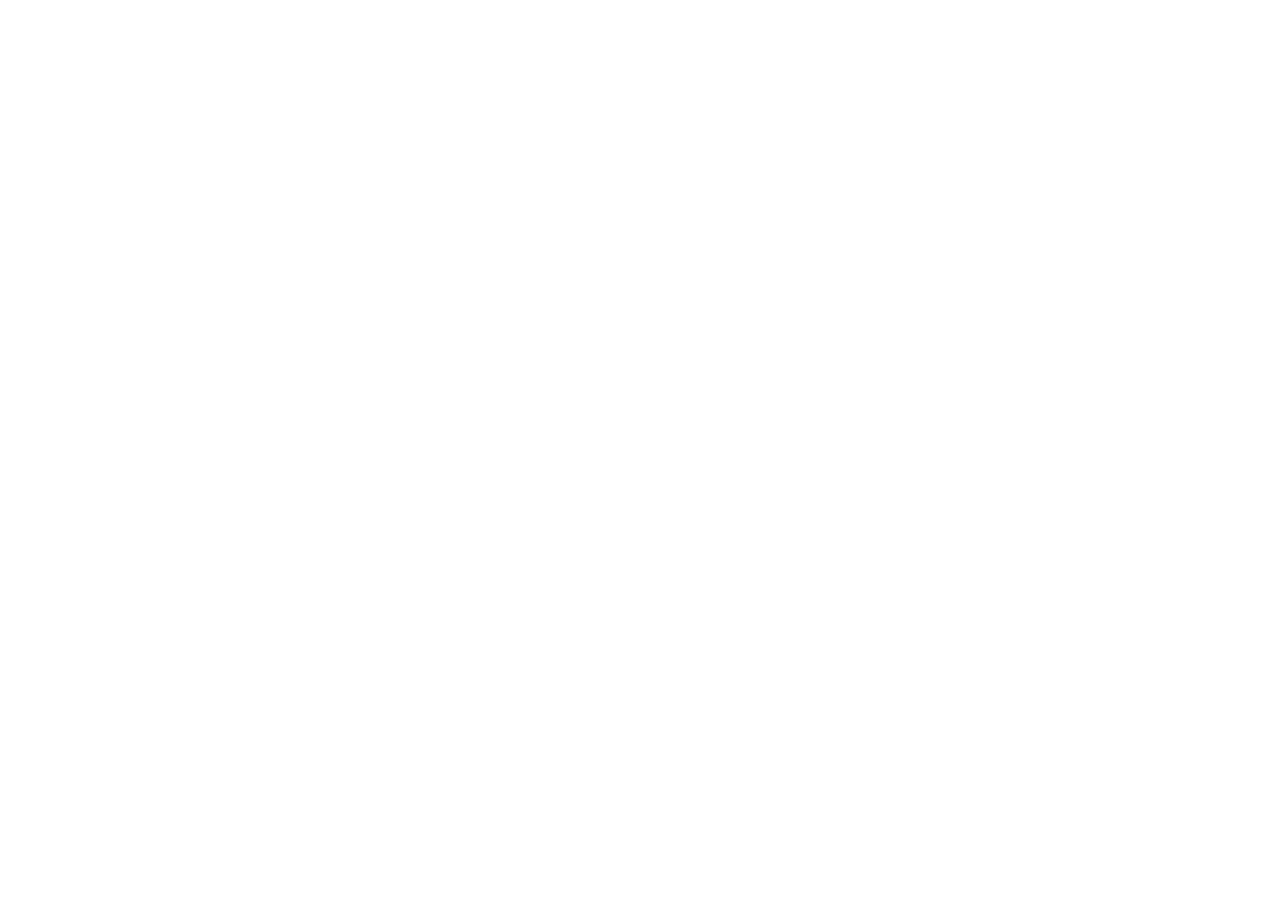
==== modulo 3/19 - Plano de fundo/Pages/index.html @ 47de843c "Update exercise" ====
<!DOCTYPE html>
<html lang="pt-br">

<head>
    <meta charset="UTF-8">
    <meta name="viewport" content="width=device-width, initial-scale=1.0">
    <title>Document</title>
    <link rel="stylesheet" href="../Style/style.css">
</head>

<body>
    <div class="quadrado" id="q1"></div>

    <div class="quadrado" id="q2"></div>

    <div class="quadrado" id="q3"></div>
</body>
</html>
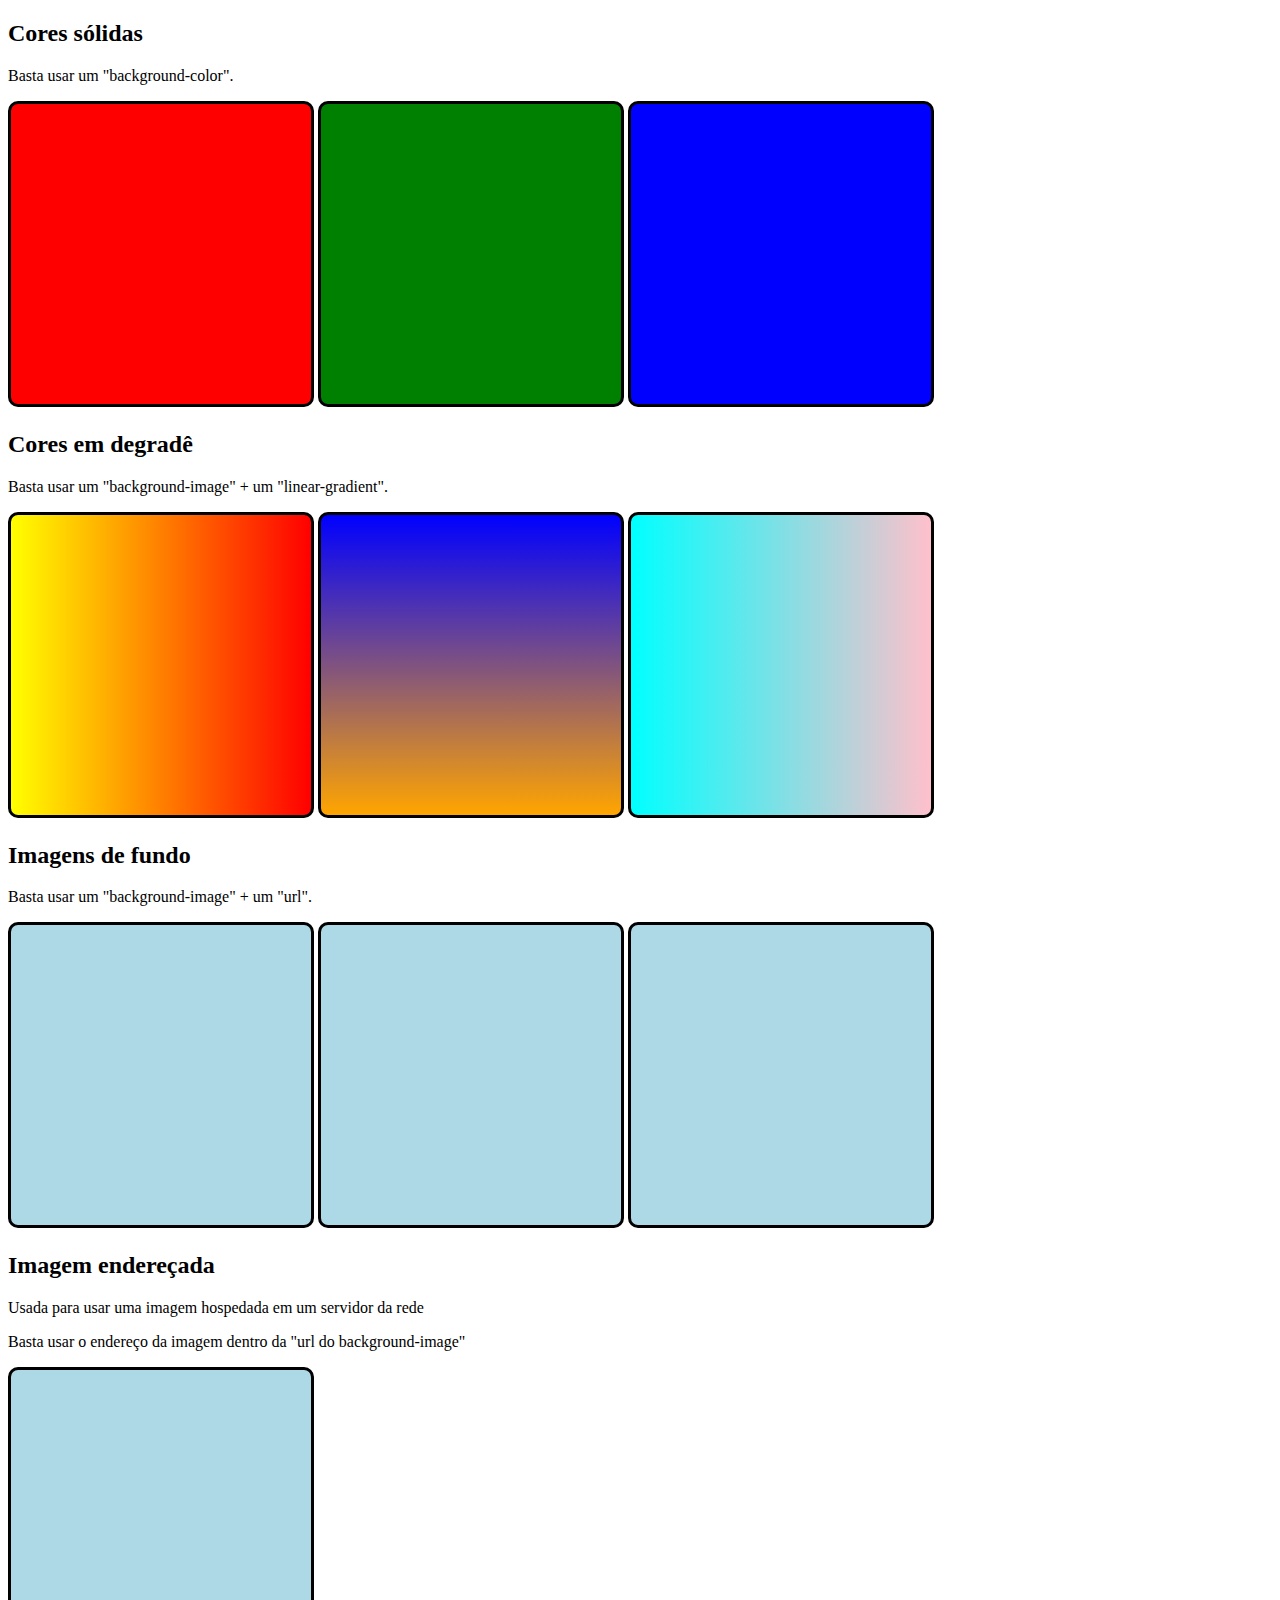
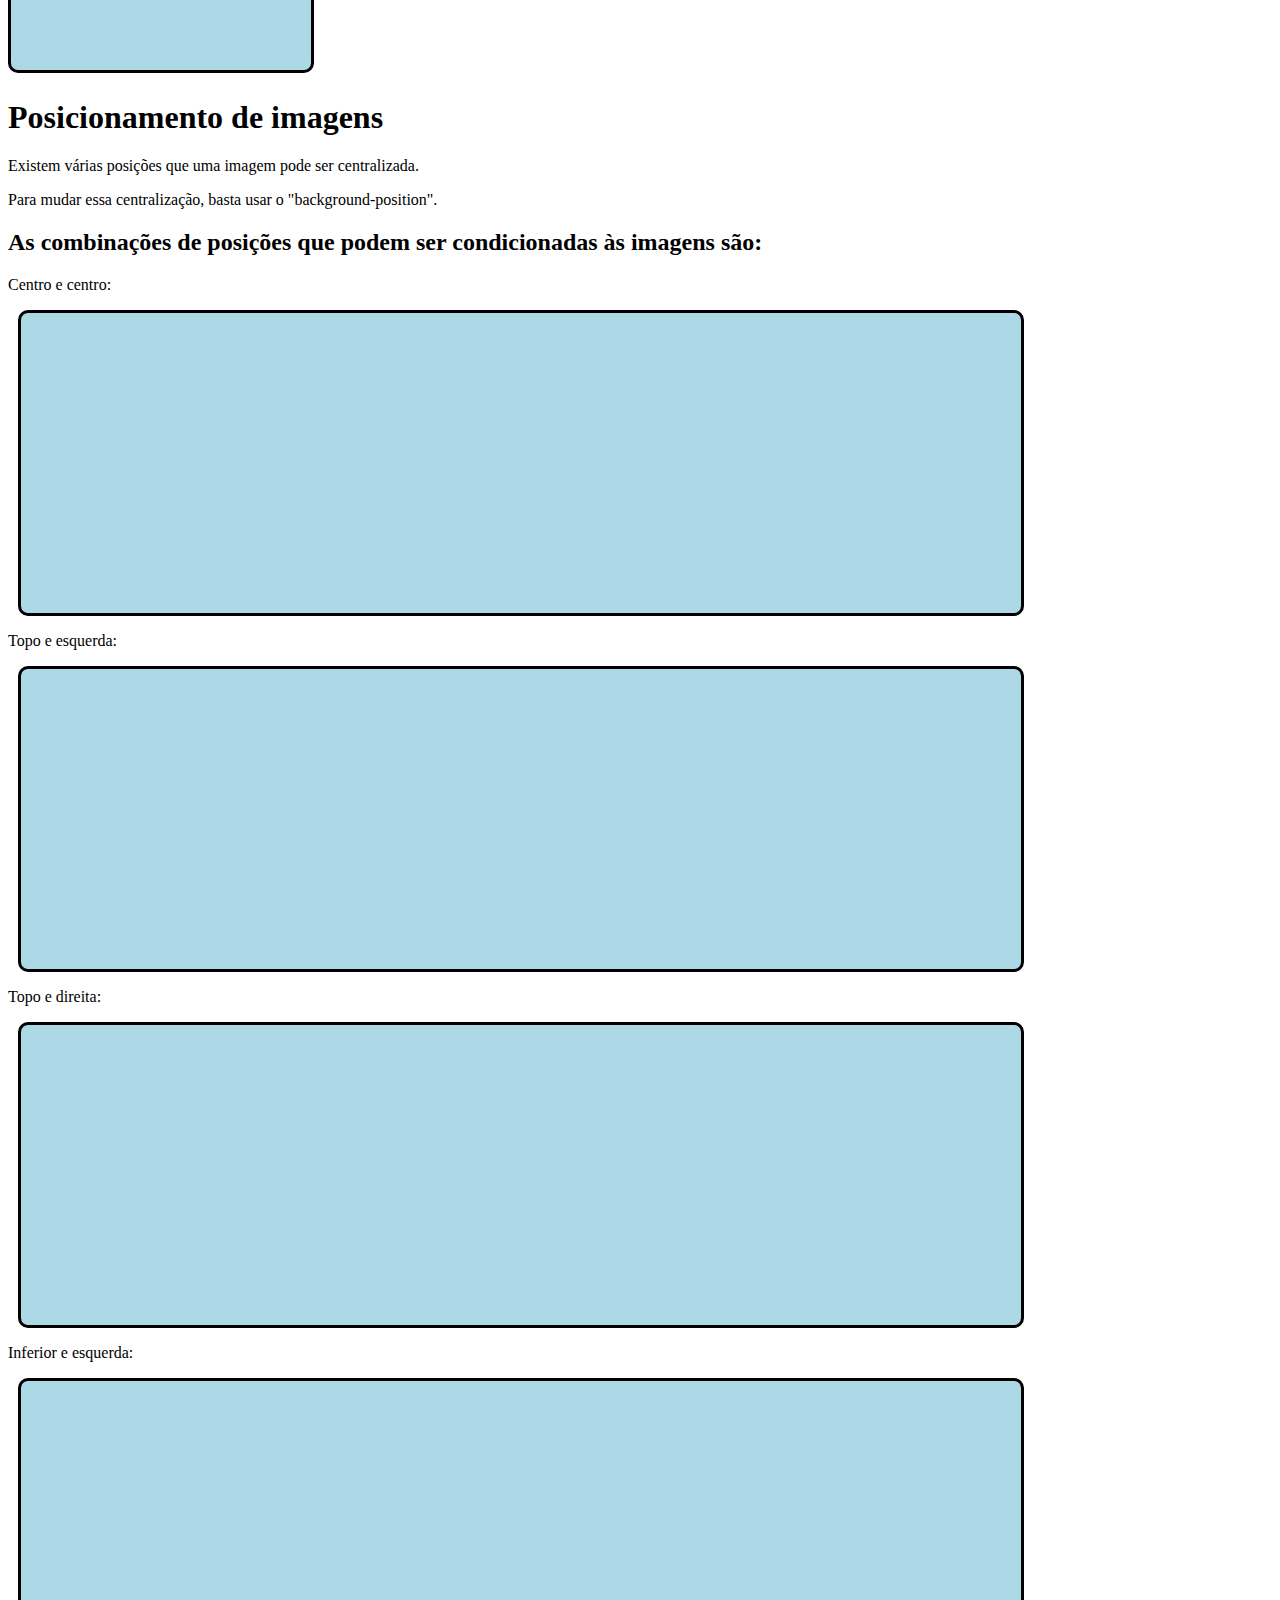
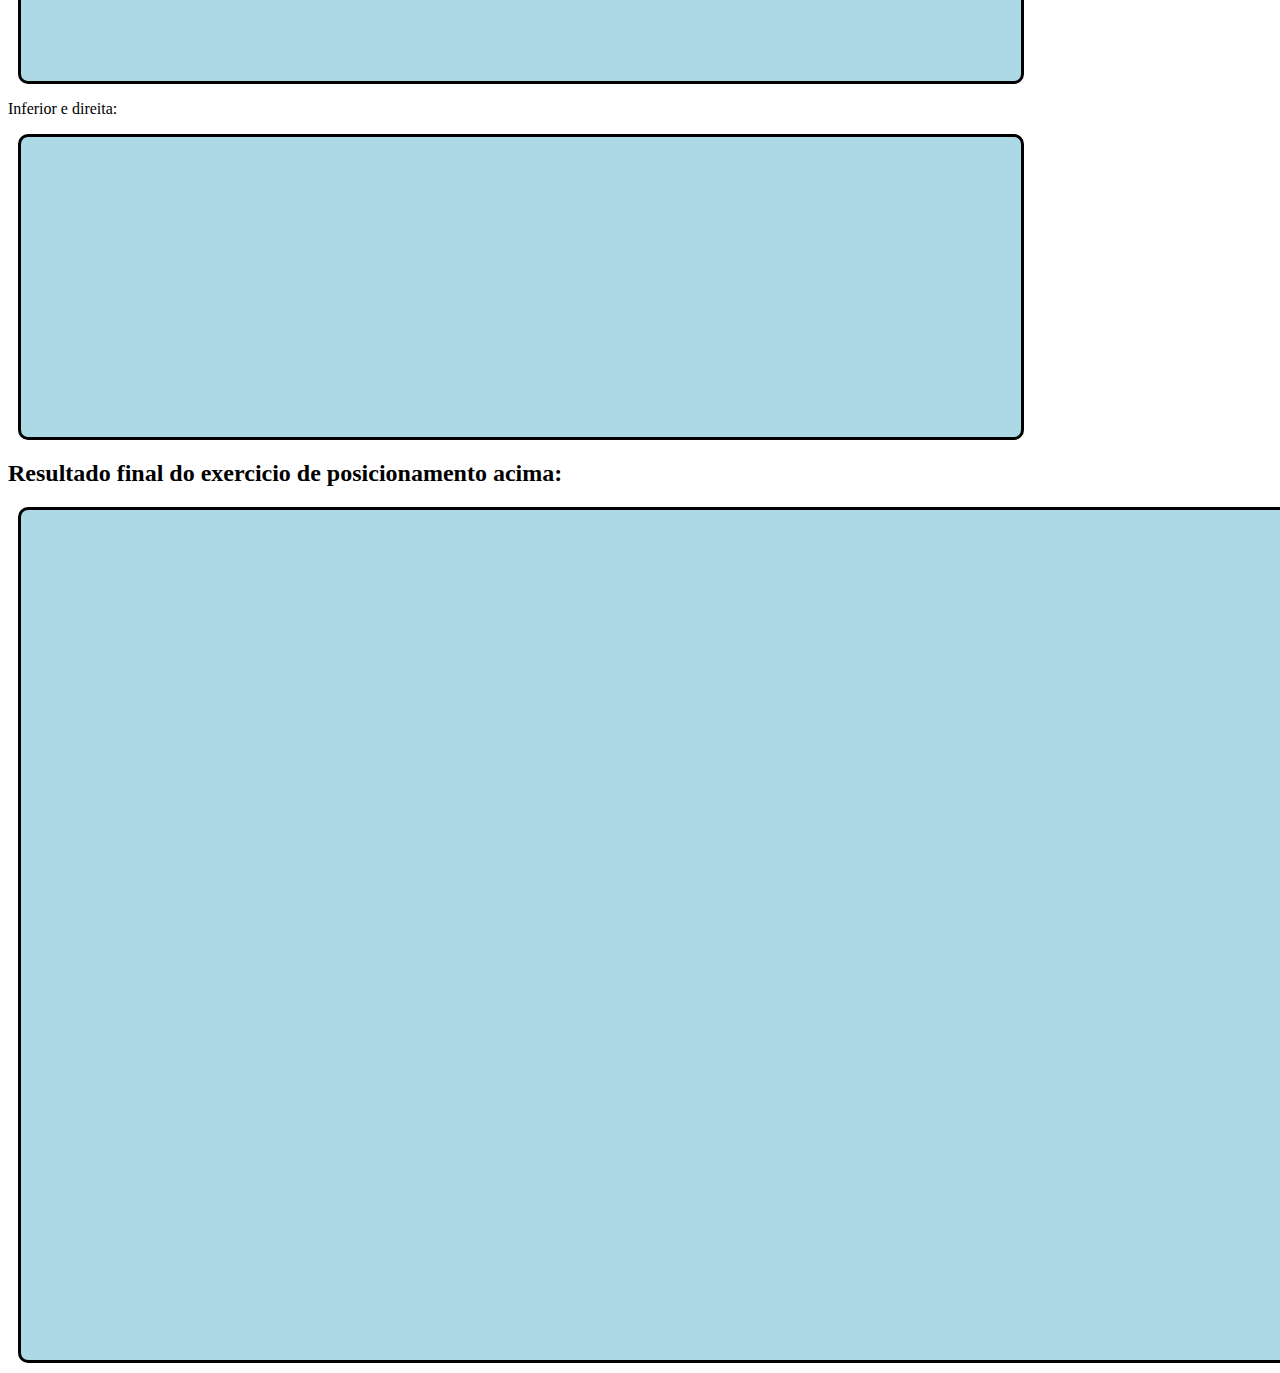
==== commit 1c5260e8: "Finish day of exercise" ====
--- a/modulo 3/19 - Plano de fundo/Pages/index.html
+++ b/modulo 3/19 - Plano de fundo/Pages/index.html
@@ -9,10 +9,68 @@
 </head>
 
 <body>
-    <div class="quadrado" id="q1"></div>
+    <main>
+        <!-- Cores sólidas como background -->
+        <section>
+            <h2>Cores sólidas</h2>
+            <p>Basta usar um "background-color".</p>
+            <div class="quadrado" id="q1"></div>
+            <div class="quadrado" id="q2"></div>
+            <div class="quadrado" id="q3"></div>
+        </section>
+        <!-- Cores em degradê como background -->
+        <section>
+            <h2>Cores em degradê</h2>
+            <p>Basta usar um "background-image" + um "linear-gradient".</p>
+            <div class="quadrado" id="q4"></div>
+            <div class="quadrado" id="q5"></div>
+            <div class="quadrado" id="q6"></div>
+        </section>
+        <!-- Imagens como background -->
+        <section>
+            <h2>Imagens de fundo</h2>
+            <p>Basta usar um "background-image" + um "url".</p>
+            <div class="quadrado" id="q7"></div>
+            <div class="quadrado" id="q8"></div>
+            <div class="quadrado" id="q9"></div>
+        </section>
+    </main>
 
-    <div class="quadrado" id="q2"></div>
+    <main>
+        <section>
+            <h2>Imagem endereçada</h2>
+            <p>Usada para usar uma imagem hospedada em um servidor da rede</p>
+            <p>Basta usar o endereço da imagem dentro da "url do background-image"</p>
+            <div class="quadrado" id="qid"></div>
+        </section>
+    </main>
 
-    <div class="quadrado" id="q3"></div>
+    <main>
+        <section>
+            <h1>Posicionamento de imagens</h1>
+            <p>Existem várias posições que uma imagem pode ser centralizada.</p>
+            <p>Para mudar essa centralização, basta usar o "background-position".</p>
+        </section>
+
+        <section>
+            <h2>As combinações de posições que podem ser condicionadas às imagens são:</h2>
+            <p>Centro e centro:</p>
+            <div class="retangulo" id="r1"></div>
+            <p>Topo e esquerda:</p>
+            <div class="retangulo" id="r2"></div>
+            <p>Topo e direita:</p>
+            <div class="retangulo" id="r3"></div>
+            <p>Inferior e esquerda:</p>
+            <div class="retangulo" id="r4"></div>
+            <p>Inferior e direita:</p>
+            <div class="retangulo" id="r5"></div>
+        </section>
+
+        <section>
+            <h2>Resultado final do exercicio de posicionamento acima:</h2>
+            <p></p>
+            <div class="squad" id="sq-result"></div>
+        </section>
+    </main>
 </body>
-</html>+</html> --- a/modulo 3/19 - Plano de fundo/Style/style.css
+++ b/modulo 3/19 - Plano de fundo/Style/style.css
@@ -0,0 +1,97 @@
+@charset "UTF-8";
+
+div.quadrado {
+    background-color: #add8e6;
+    border: solid #000000;
+    display: inline-block;
+    border-radius: 10px;
+    height: 300px;
+    width: 300px;
+}
+
+div.retangulo {
+    background-color: lightblue;
+    border: solid black;
+    display: block;
+    border-radius: 10px;
+    height: 300px;
+    width: 1000px;
+
+    margin: 10px;
+}
+
+div.squad {
+    background-color: lightblue;
+    border: solid black;
+    display: block;
+    border-radius: 10px;
+    height: 850px;
+    width: 1280px;
+
+    margin: 10px;
+}
+
+div#q1 {
+    background-color: red;
+}
+
+div#q2 {
+    background-color: green;
+}
+
+div#q3 {
+    background-color: blue;
+}
+
+div#q4 {
+    background-image: linear-gradient(to right, yellow, red);
+}
+
+div#q5 {
+    background-image: linear-gradient(to bottom, blue, orange);
+}
+
+div#q6 {
+    background-image: linear-gradient(to left, pink, cyan);
+}
+
+div#q7 {
+    background-image: url(../Images/pattern001.png);
+}
+
+div#q8 {
+    background-image: url(../Images/pattern002.png);
+}
+
+div#q9 {
+    background-image: url(../Images/pattern003.png);
+}
+
+div#qid {
+    background-image: url(https://www.ruansmarques.fun/img/ruansmarques-2.png);
+    background-position: center center;
+}
+
+div#r1 {
+    background-image: url(../Images/wallpaper002.jpg);
+}
+
+div#r2 {
+    background-image: url(../Images/wallpaper002.jpg);
+}
+
+div#r3 {
+    background-image: url(../Images/wallpaper002.jpg);
+}
+
+div#r4 {
+    background-image: url(../Images/wallpaper002.jpg);
+}
+
+div#r5 {
+    background-image: url(../Images/wallpaper002.jpg);
+}
+
+div#sq-result {
+    background-image: url(../Images/wallpaper003.jpg);
+}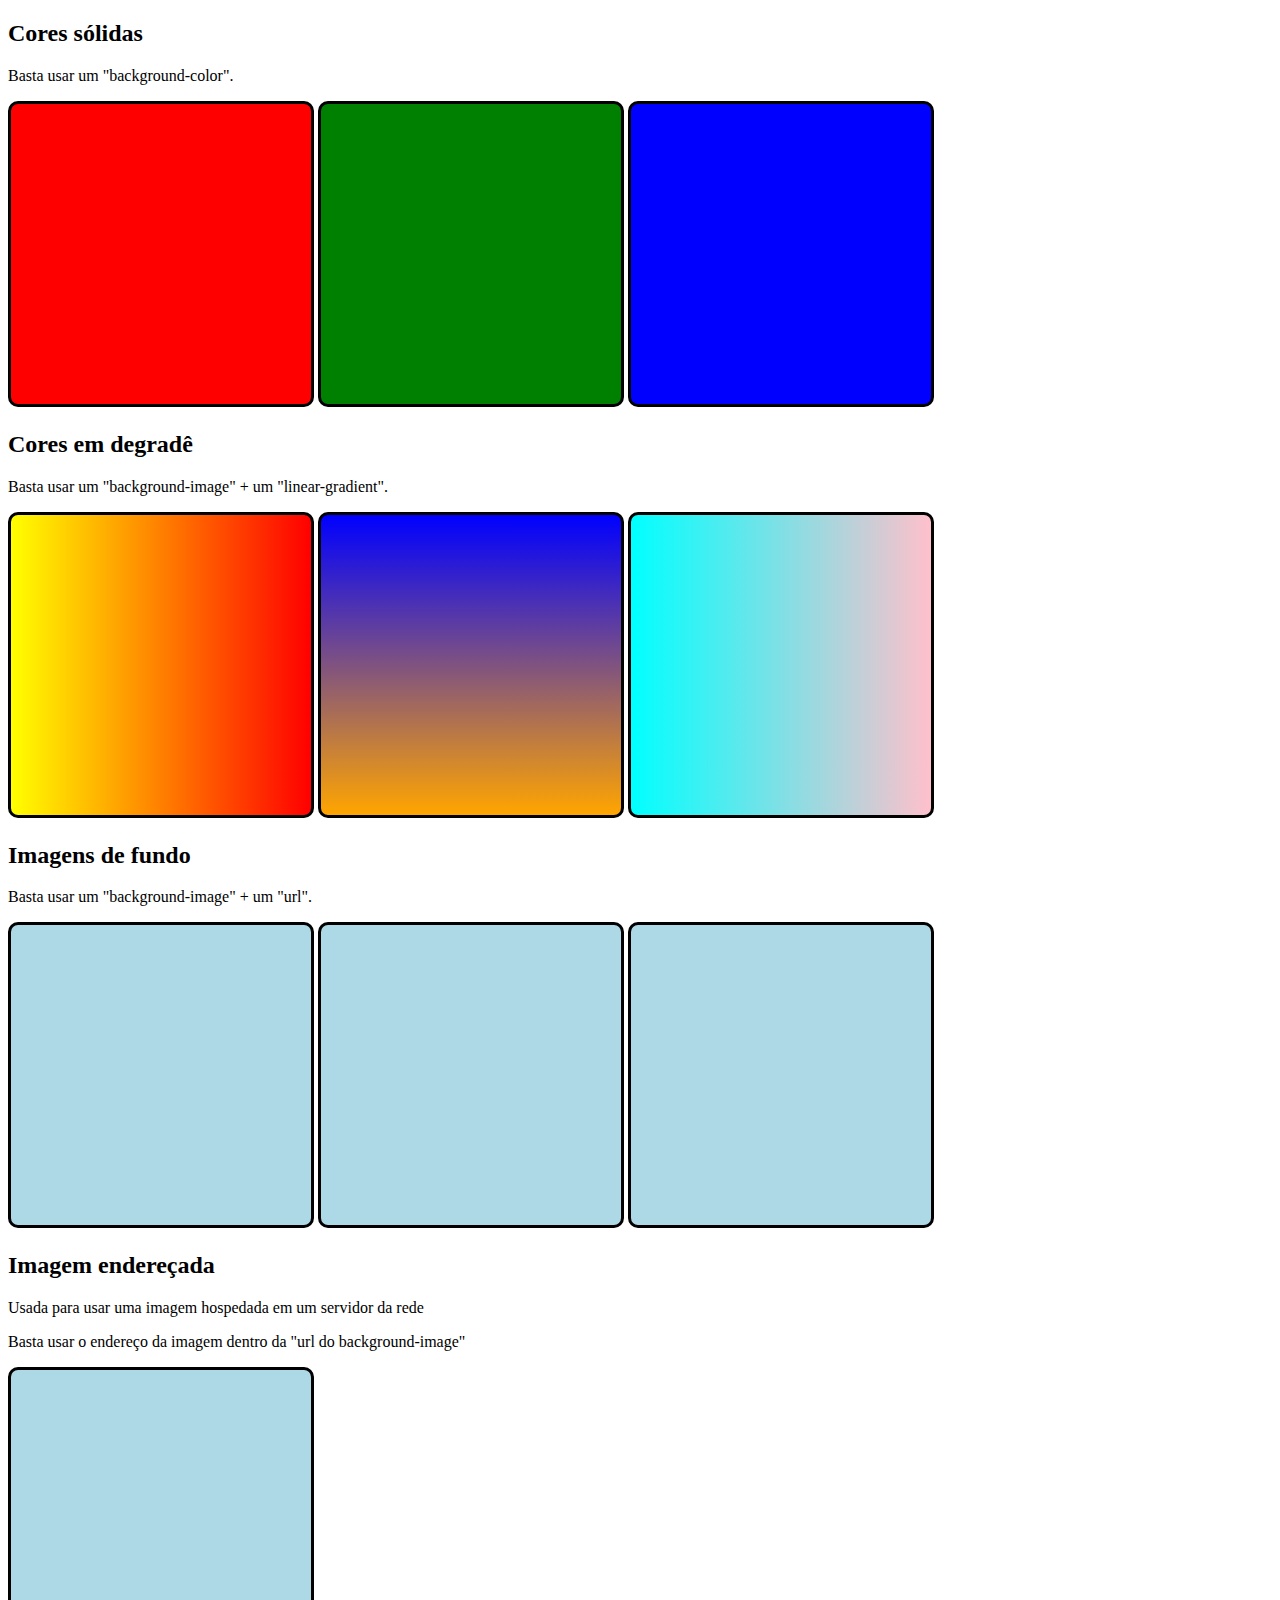
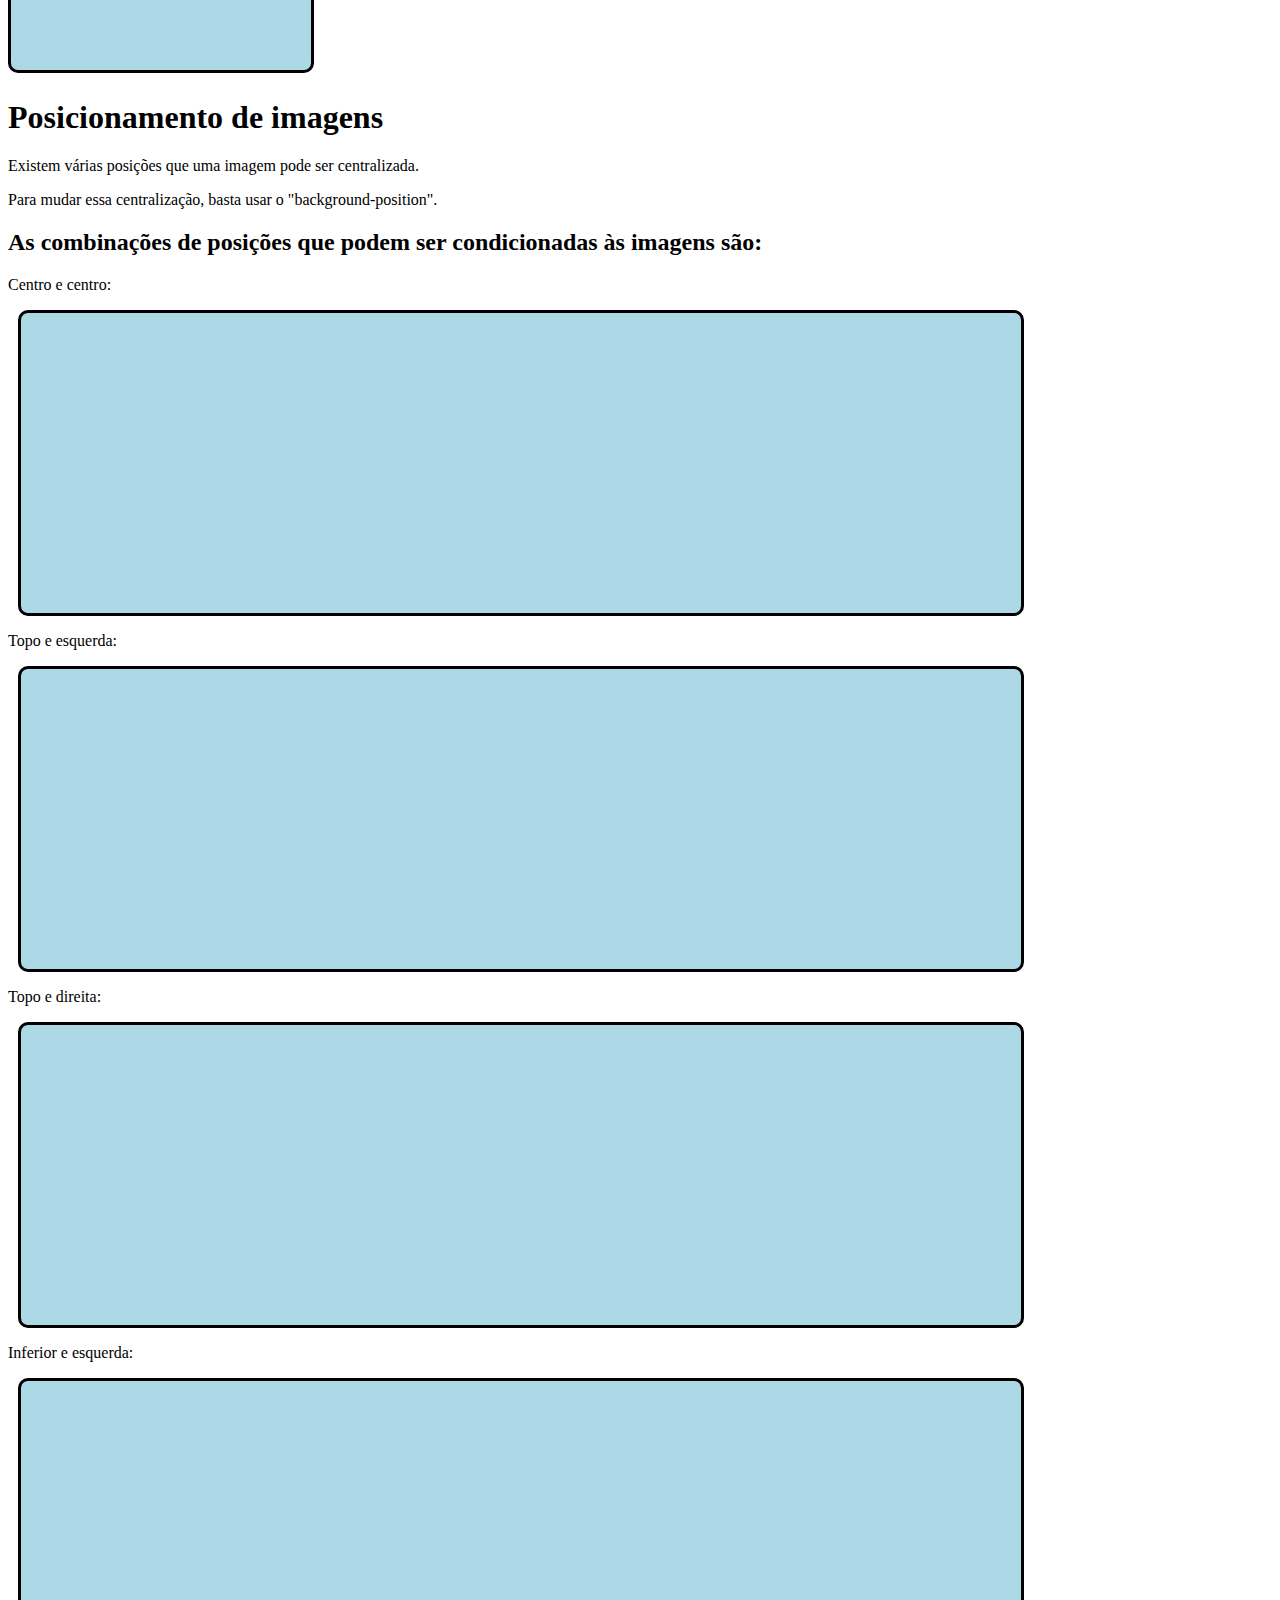
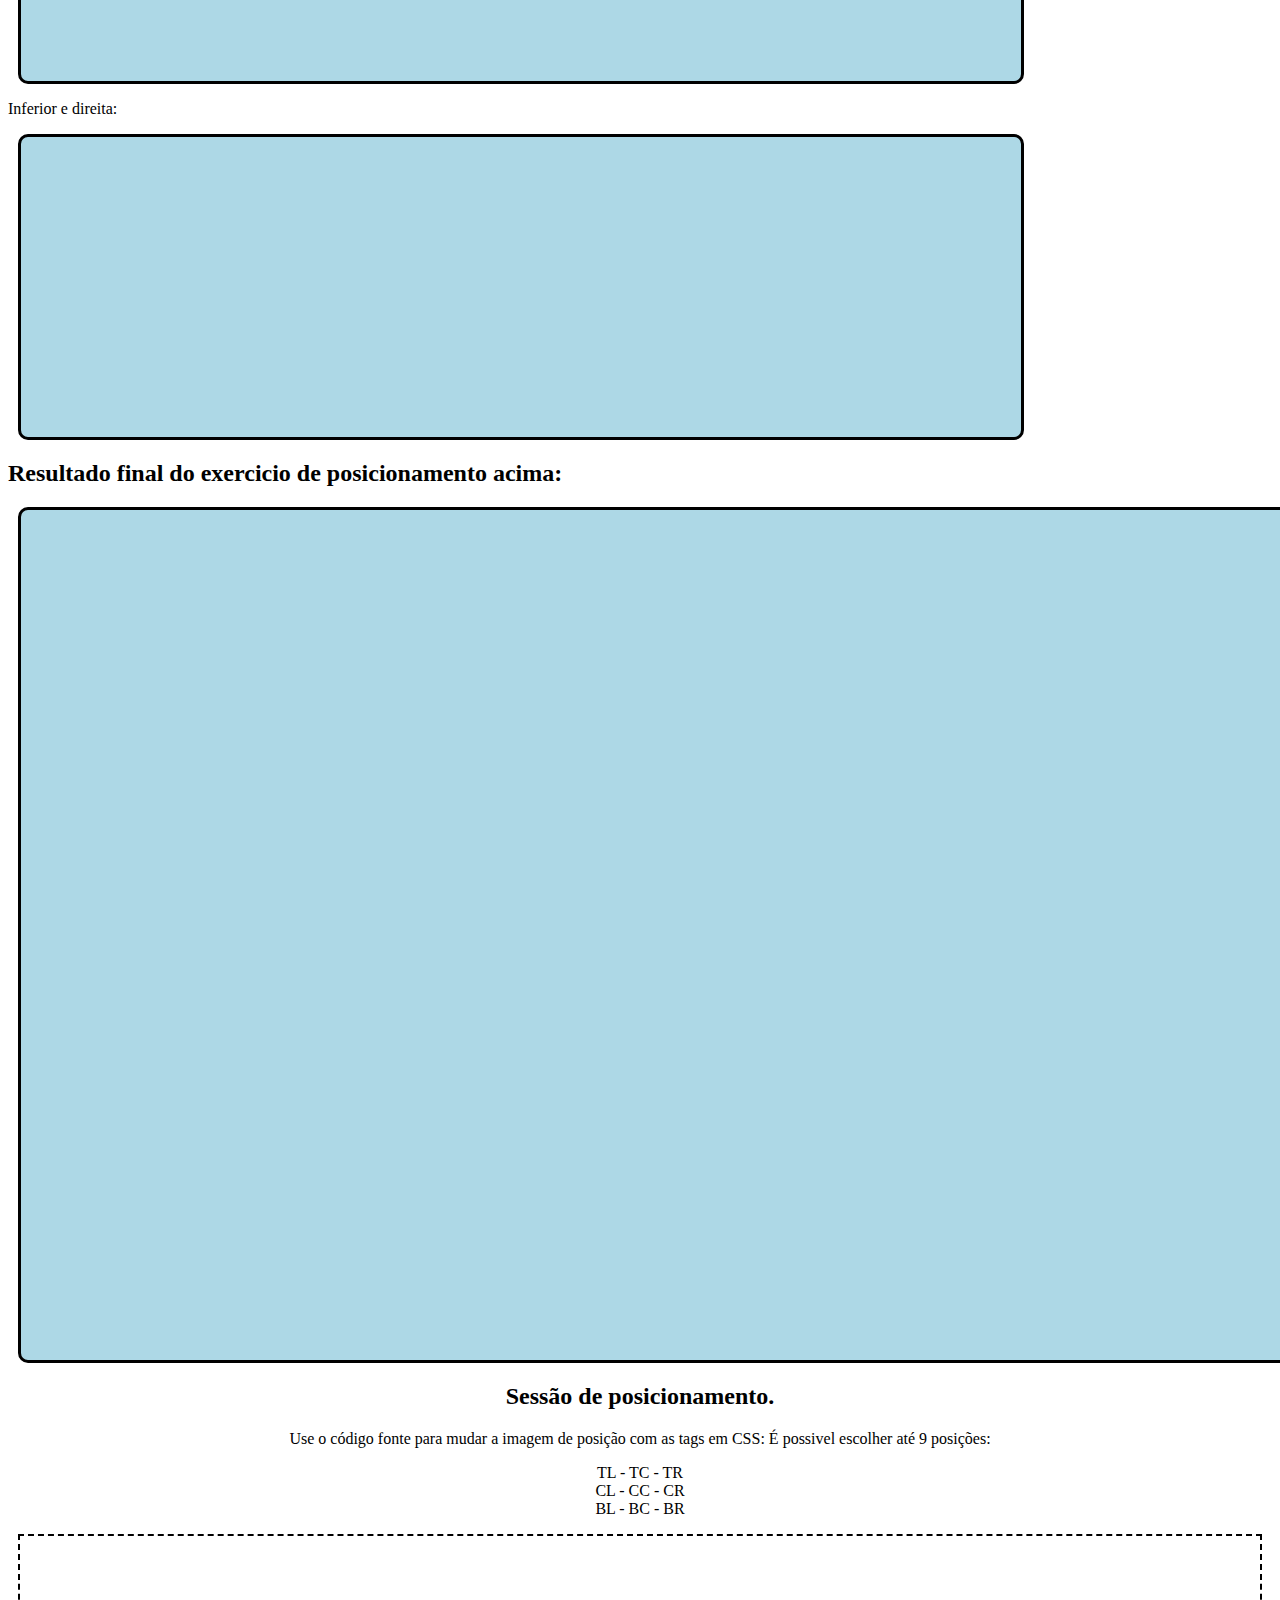
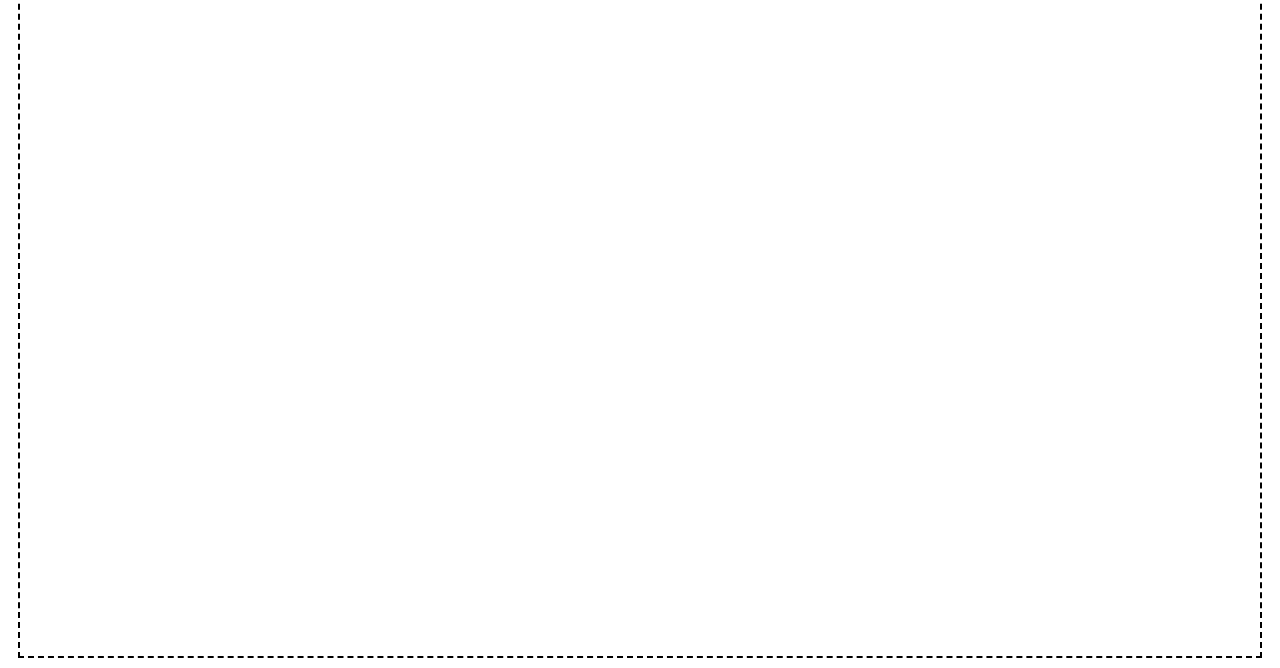
==== commit 2cc95219: "Finalização dos exercícios capítulo 19" ====
--- a/modulo 3/19 - Plano de fundo/Pages/index.html
+++ b/modulo 3/19 - Plano de fundo/Pages/index.html
@@ -71,6 +71,20 @@
             <p></p>
             <div class="squad" id="sq-result"></div>
         </section>
+
+        <section class="viewheight">
+            <article>
+                <h2>Sessão de posicionamento.</h3>
+                <p>Use o código fonte para mudar a imagem de posição com as tags em CSS: É possivel escolher até 9 posições:</p>
+                <p>TL - TC - TR <br>
+                   CL - CC - CR <br>
+                   BL - BC - BR </p>
+            </article>
+            
+            <div class="viewheight">
+
+            </div>
+        </section>
     </main>
 </body>
 </html> --- a/modulo 3/19 - Plano de fundo/Style/style.css
+++ b/modulo 3/19 - Plano de fundo/Style/style.css
@@ -73,25 +73,45 @@
 }
 
 div#r1 {
-    background-image: url(../Images/wallpaper002.jpg);
+    background-image: url(../Images/wallpaper003.jpg);
+    background-position: center center;
 }
 
 div#r2 {
-    background-image: url(../Images/wallpaper002.jpg);
+    background-image: url(../Images/wallpaper003.jpg);
+    background-position: top left;
 }
 
 div#r3 {
-    background-image: url(../Images/wallpaper002.jpg);
+    background-image: url(../Images/wallpaper003.jpg);
+    background-position: top right;
 }
 
 div#r4 {
-    background-image: url(../Images/wallpaper002.jpg);
+    background-image: url(../Images/wallpaper003.jpg);
+    background-position: bottom left;
 }
 
 div#r5 {
-    background-image: url(../Images/wallpaper002.jpg);
+    background-image: url(../Images/wallpaper003.jpg);
+    background-position: bottom right;
 }
 
 div#sq-result {
     background-image: url(../Images/wallpaper003.jpg);
+}
+
+div.viewheight {
+    height: 80vh;
+    border: 2px dashed black;
+    margin: 10px;
+
+    background-image: url(https://gustavoguanabara.github.io/html-css/imagens/mascote.png);
+    background-size: 10%;
+    background-repeat: no-repeat;
+    background-position: center center;
+}
+
+section.viewheight article {
+    text-align: center;
 }